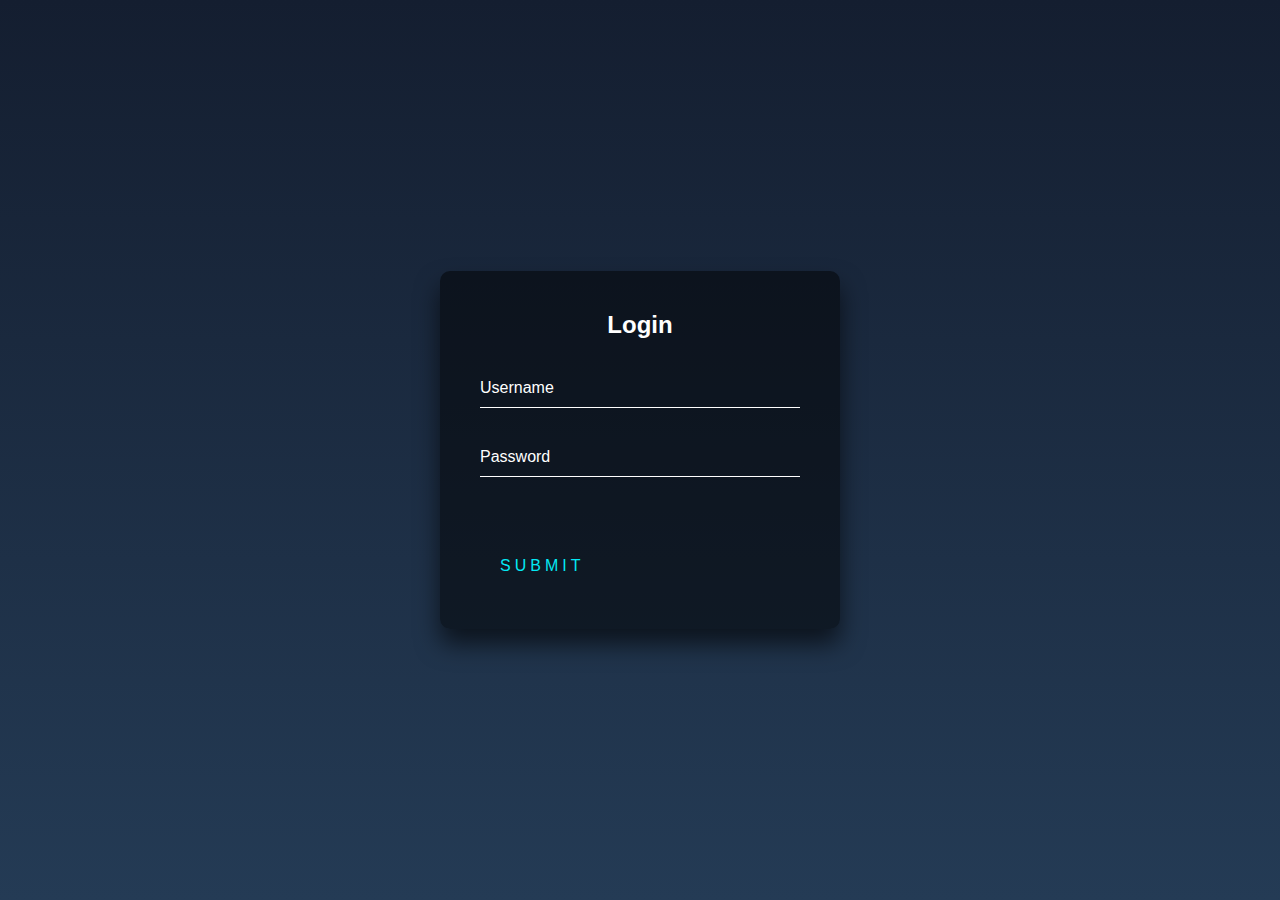
==== Seção03-Lógica/aula42-ModeloHTML_e_CSS/meuModelo/index.html @ 6b89ebc8 "Meu Modelo de Card" ====
<!DOCTYPE html>
<html lang="en">
<head>
    <meta charset="UTF-8">
    <meta http-equiv="X-UA-Compatible" content="IE=edge">
    <meta name="viewport" content="width=device-width, initial-scale=1.0">
    <link rel="stylesheet" href="style.css">
    <title>Document</title>
</head>
<body>
    <div class="login-box">
        <h2>Login</h2>
        <form>
          <div class="user-box">
            <input type="text" name="" required="">
            <label>Username</label>
          </div>
          <div class="user-box">
            <input type="password" name="" required="">
            <label>Password</label>
          </div>
          <a href="#">
            <span></span>
            <span></span>
            <span></span>
            <span></span>
            Submit
          </a>
        </form>
      </div>
    
    

</body>
</html>
---- Seção03-Lógica/aula42-ModeloHTML_e_CSS/meuModelo/style.css ----
html {
  height: 100%;
}
body {
  margin:0;
  padding:0;
  font-family: sans-serif;
  background: linear-gradient(#141e30, #243b55);
}

.login-box {
  position: absolute;
  top: 50%;
  left: 50%;
  width: 400px;
  padding: 40px;
  transform: translate(-50%, -50%);
  background: rgba(0,0,0,.5);
  box-sizing: border-box;
  box-shadow: 0 15px 25px rgba(0,0,0,.6);
  border-radius: 10px;
}

.login-box h2 {
  margin: 0 0 30px;
  padding: 0;
  color: #fff;
  text-align: center;
}

.login-box .user-box {
  position: relative;
}

.login-box .user-box input {
  width: 100%;
  padding: 10px 0;
  font-size: 16px;
  color: #fff;
  margin-bottom: 30px;
  border: none;
  border-bottom: 1px solid #fff;
  outline: none;
  background: transparent;
}
.login-box .user-box label {
  position: absolute;
  top:0;
  left: 0;
  padding: 10px 0;
  font-size: 16px;
  color: #fff;
  pointer-events: none;
  transition: .5s;
}

.login-box .user-box input:focus ~ label,
.login-box .user-box input:valid ~ label {
  top: -20px;
  left: 0;
  color: #03e9f4;
  font-size: 12px;
}

.login-box form a {
  position: relative;
  display: inline-block;
  padding: 10px 20px;
  color: #03e9f4;
  font-size: 16px;
  text-decoration: none;
  text-transform: uppercase;
  overflow: hidden;
  transition: .5s;
  margin-top: 40px;
  letter-spacing: 4px
}

.login-box a:hover {
  background: #03e9f4;
  color: #fff;
  border-radius: 5px;
  box-shadow: 0 0 5px #03e9f4,
              0 0 25px #03e9f4,
              0 0 50px #03e9f4,
              0 0 100px #03e9f4;
}

.login-box a span {
  position: absolute;
  display: block;
}

.login-box a span:nth-child(1) {
  top: 0;
  left: -100%;
  width: 100%;
  height: 2px;
  background: linear-gradient(90deg, transparent, #03e9f4);
  animation: btn-anim1 1s linear infinite;
}

@keyframes btn-anim1 {
  0% {
    left: -100%;
  }
  50%,100% {
    left: 100%;
  }
}

.login-box a span:nth-child(2) {
  top: -100%;
  right: 0;
  width: 2px;
  height: 100%;
  background: linear-gradient(180deg, transparent, #03e9f4);
  animation: btn-anim2 1s linear infinite;
  animation-delay: .25s
}

@keyframes btn-anim2 {
  0% {
    top: -100%;
  }
  50%,100% {
    top: 100%;
  }
}

.login-box a span:nth-child(3) {
  bottom: 0;
  right: -100%;
  width: 100%;
  height: 2px;
  background: linear-gradient(270deg, transparent, #03e9f4);
  animation: btn-anim3 1s linear infinite;
  animation-delay: .5s
}

@keyframes btn-anim3 {
  0% {
    right: -100%;
  }
  50%,100% {
    right: 100%;
  }
}

.login-box a span:nth-child(4) {
  bottom: -100%;
  left: 0;
  width: 2px;
  height: 100%;
  background: linear-gradient(360deg, transparent, #03e9f4);
  animation: btn-anim4 1s linear infinite;
  animation-delay: .75s
}

@keyframes btn-anim4 {
  0% {
    bottom: -100%;
  }
  50%,100% {
    bottom: 100%;
  }
}
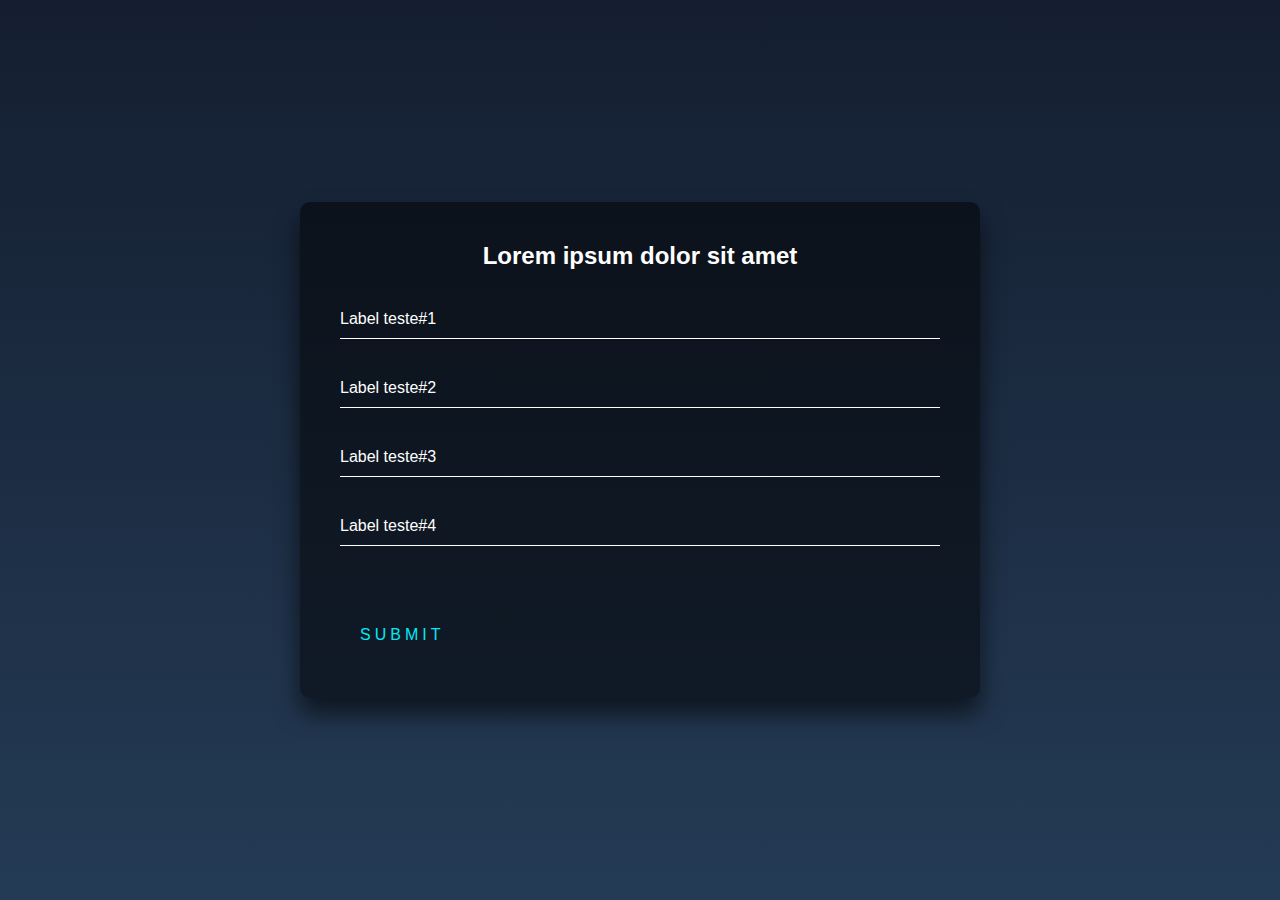
==== commit 941bf737: "add: add inputs" ====
--- a/Seção03-Lógica/aula42-ModeloHTML_e_CSS/meuModelo/index.html
+++ b/Seção03-Lógica/aula42-ModeloHTML_e_CSS/meuModelo/index.html
@@ -1,37 +1,63 @@
 <!DOCTYPE html>
 <html lang="en">
+
 <head>
     <meta charset="UTF-8">
     <meta http-equiv="X-UA-Compatible" content="IE=edge">
     <meta name="viewport" content="width=device-width, initial-scale=1.0">
     <link rel="stylesheet" href="style.css">
-    <title>Document</title>
+    <title>Meu Card</title>
 </head>
+
 <body>
     <div class="login-box">
-        <h2>Login</h2>
+        <h2>Lorem ipsum dolor sit amet</h2>
         <form>
-          <div class="user-box">
-            <input type="text" name="" required="">
-            <label>Username</label>
-          </div>
-          <div class="user-box">
+
+            <!-- <p>
+              Lorem ipsum dolor sit amet, consectetur adipisicing elit.
+              Repellendus nisi explicabo saepe voluptatibus consequuntur et corporis
+              maxime quos, doloribus vitae voluptatum quisquam necessitatibus
+              pariatur veritatis exercitationem beatae officiis suscipit Ea!
+            </p> -->
+            <div class="user-box">
+                <form action="">
+                    <input type="text" name="" required="">
+                    <label for="input-teste-1">Label teste#1</label>
+                    <!-- <input type="text" id="input-teste-1"> -->
+
+                    <div class="user-box">
+                        <input type="text" name="" required="">
+                        <label for="input-teste-2">Label teste#2 <teste id="2"></teste></label>
+                        <!-- <input type="text" id="input-teste-2"> -->
+                    </div>
+                    <div class="user-box">
+                        <input type="text" name="" required="">
+                        <label for="input-teste-2">Label teste#3 <teste id="2"></teste></label>
+                        <!-- <input type="text" id="input-teste-3"> -->
+                    </div>
+
+                    <div class="user-box">
+                        <input type="text" name="" required="">
+                        <label for="input-teste-2">Label teste#4 <teste id="2"></teste></label>
+                        <!-- <input type="text" id="input-teste-4"> -->
+                    </div>
+                    <!-- <div class="user-box">
             <input type="password" name="" required="">
             <label>Password</label>
-          </div>
-          <a href="#">
-            <span></span>
-            <span></span>
-            <span></span>
-            <span></span>
-            Submit
-          </a>
-        </form>
-      </div>
-    
-    
+          </div> -->
+                    <a href="#">
+                        <span></span>
+                        <span></span>
+                        <span></span>
+                        <span></span>
+                        Submit
+                    </a>
+                </form>
+            </div>
+
+
 
 </body>
-</html>
 
-
+</html>--- a/Seção03-Lógica/aula42-ModeloHTML_e_CSS/meuModelo/style.css
+++ b/Seção03-Lógica/aula42-ModeloHTML_e_CSS/meuModelo/style.css
@@ -8,11 +8,13 @@
   background: linear-gradient(#141e30, #243b55);
 }
 
+
+
 .login-box {
   position: absolute;
   top: 50%;
   left: 50%;
-  width: 400px;
+  width: 680px;
   padding: 40px;
   transform: translate(-50%, -50%);
   background: rgba(0,0,0,.5);
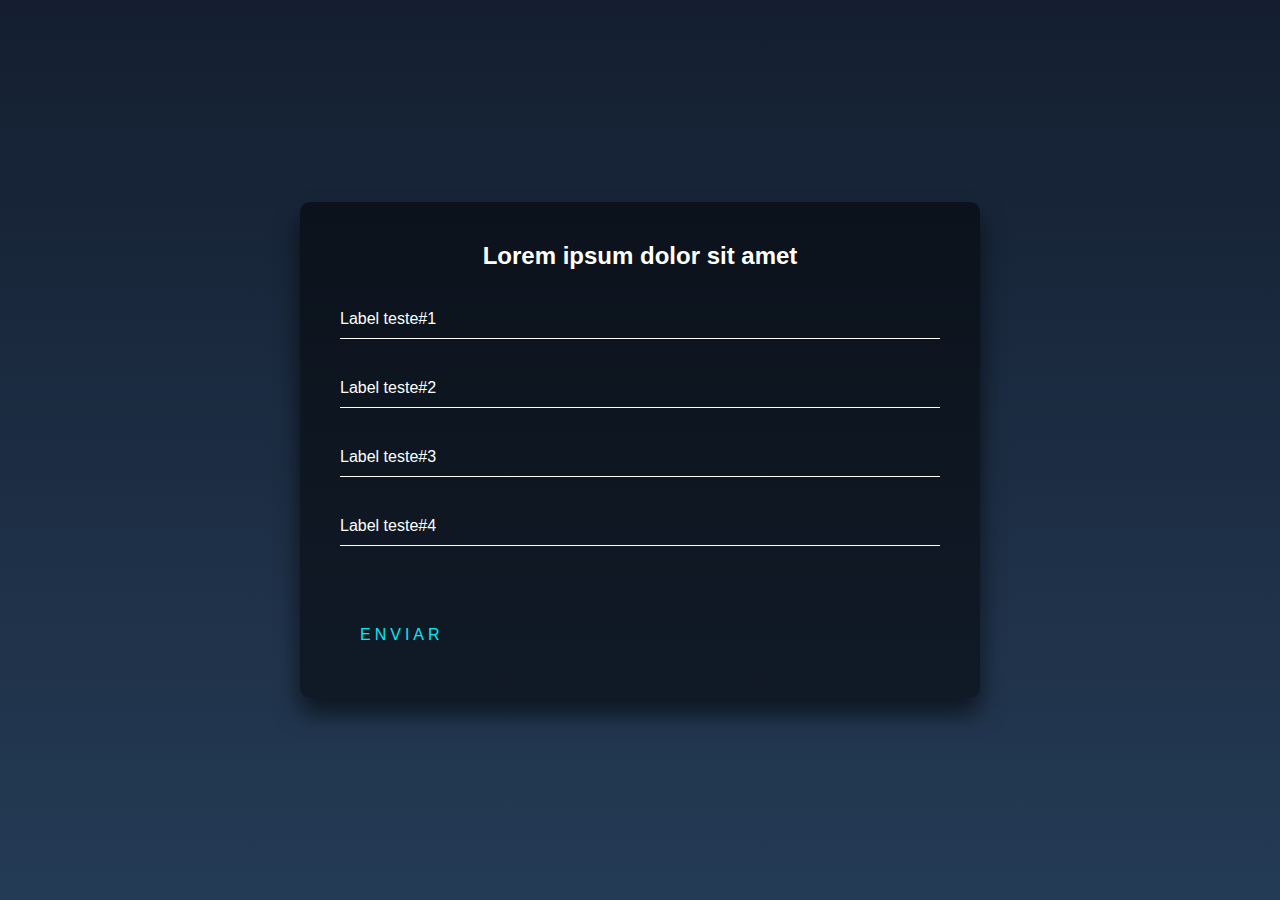
==== commit 6ab2a6c8: "add: modificações" ====
--- a/Seção03-Lógica/aula42-ModeloHTML_e_CSS/meuModelo/index.html
+++ b/Seção03-Lógica/aula42-ModeloHTML_e_CSS/meuModelo/index.html
@@ -27,18 +27,18 @@
                     <!-- <input type="text" id="input-teste-1"> -->
 
                     <div class="user-box">
-                        <input type="text" name="" required="">
+                        <input type="password" name="" required="">
                         <label for="input-teste-2">Label teste#2 <teste id="2"></teste></label>
                         <!-- <input type="text" id="input-teste-2"> -->
                     </div>
                     <div class="user-box">
-                        <input type="text" name="" required="">
+                        <input type="email" name="" required="">
                         <label for="input-teste-2">Label teste#3 <teste id="2"></teste></label>
                         <!-- <input type="text" id="input-teste-3"> -->
                     </div>
 
                     <div class="user-box">
-                        <input type="text" name="" required="">
+                        <input type="number" name="" required="">
                         <label for="input-teste-2">Label teste#4 <teste id="2"></teste></label>
                         <!-- <input type="text" id="input-teste-4"> -->
                     </div>
@@ -51,7 +51,7 @@
                         <span></span>
                         <span></span>
                         <span></span>
-                        Submit
+                        Enviar
                     </a>
                 </form>
             </div>
